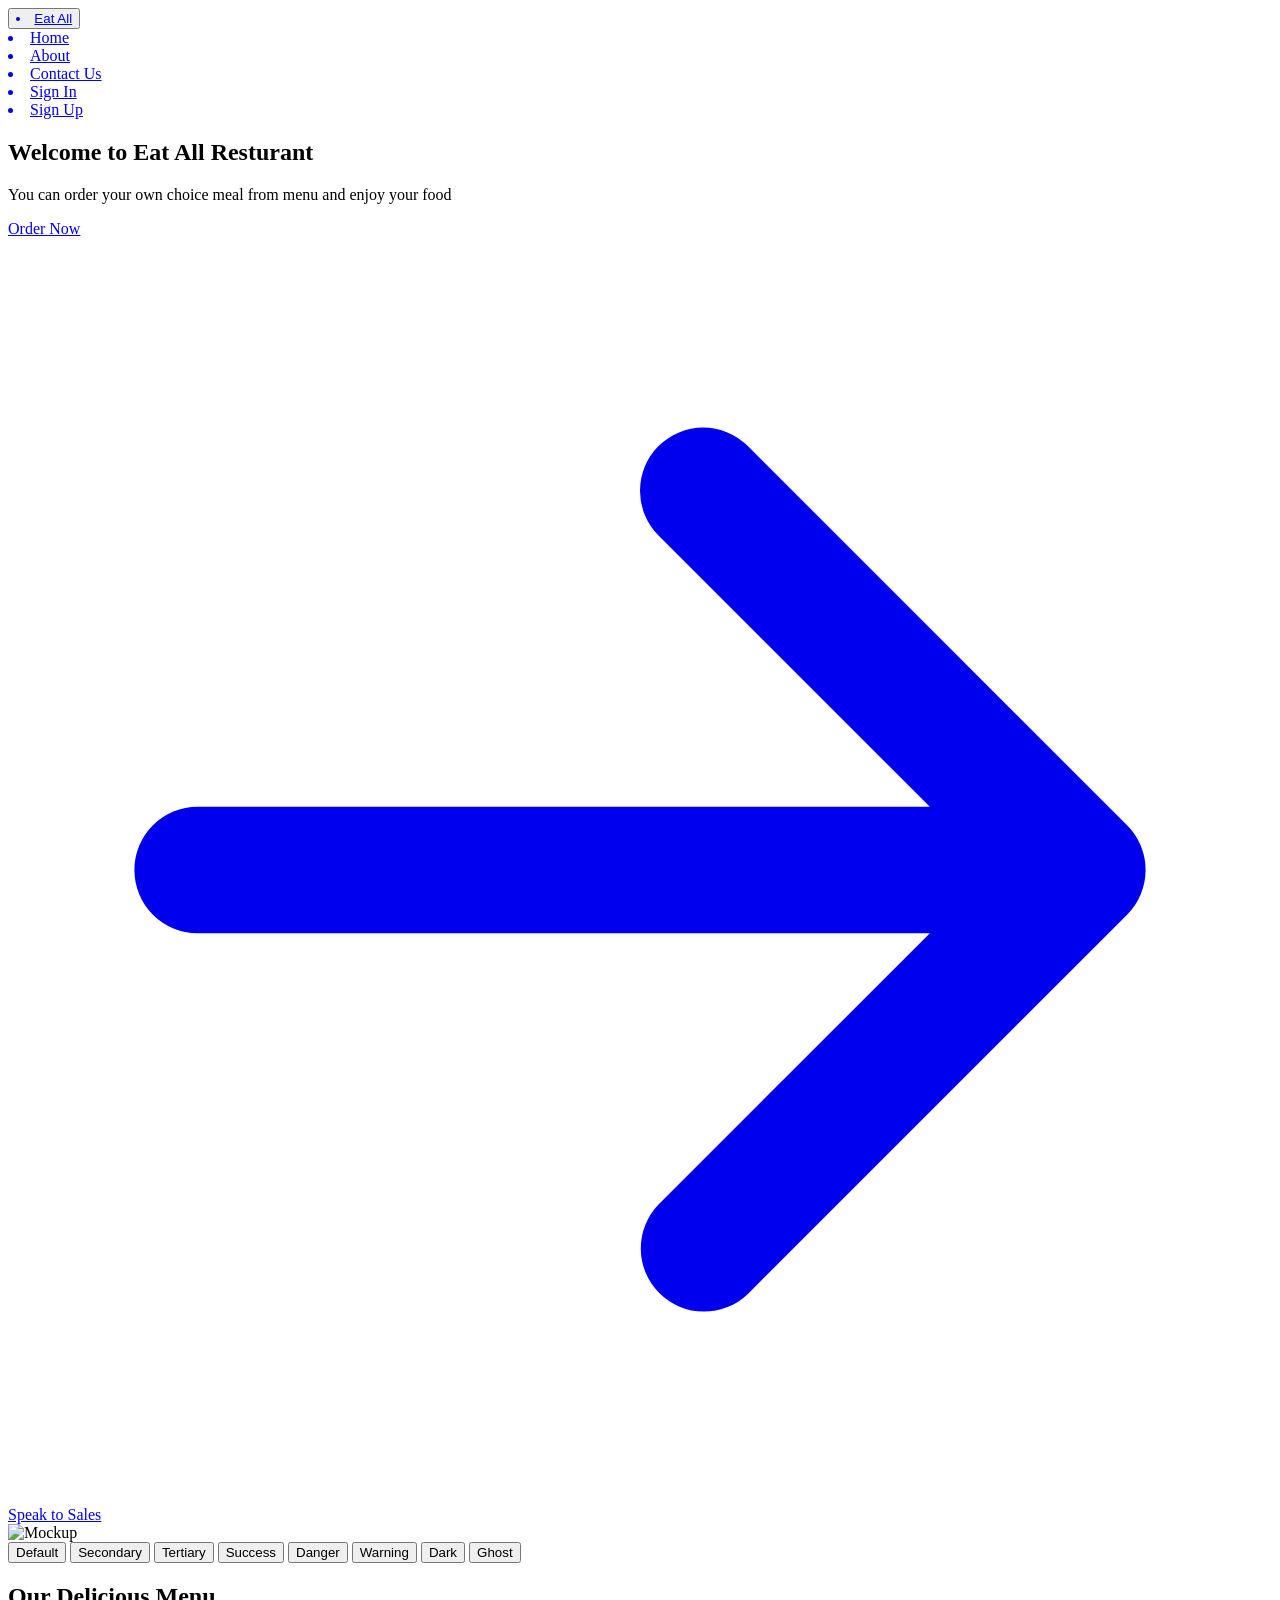
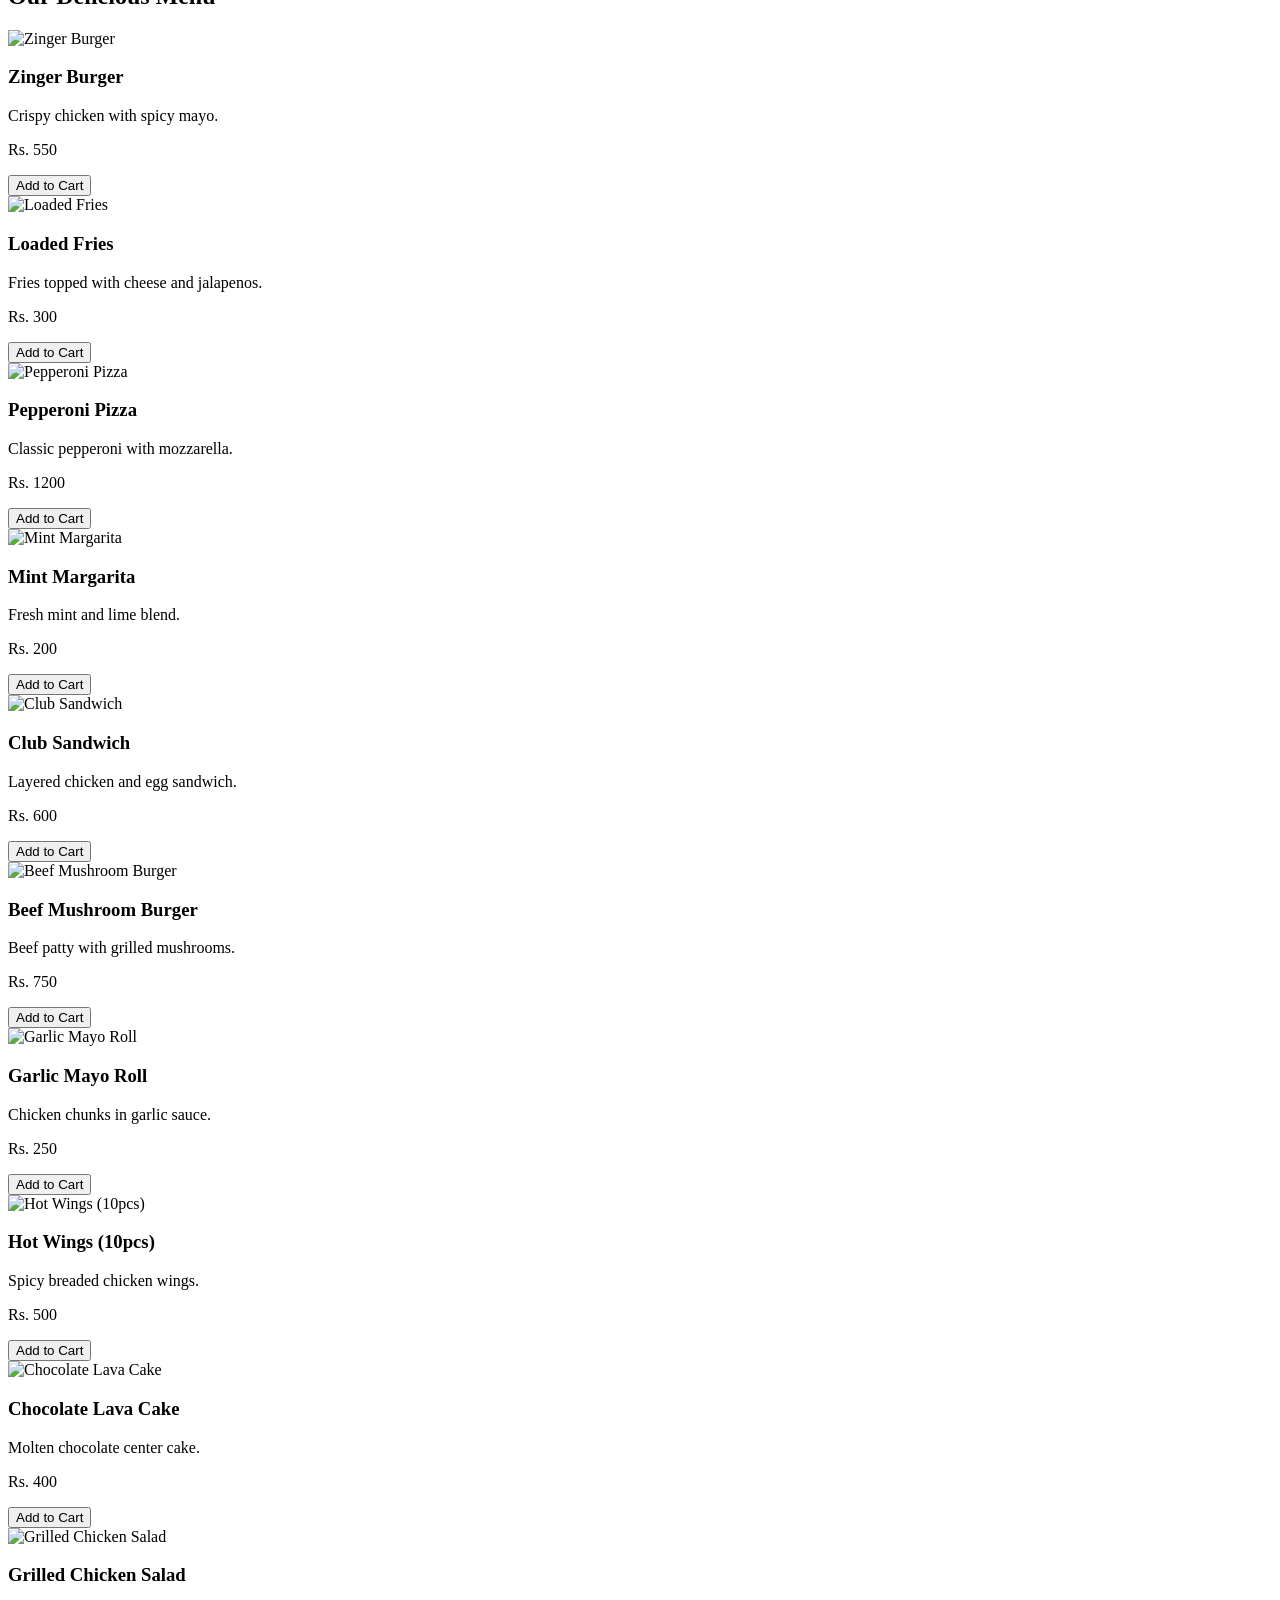
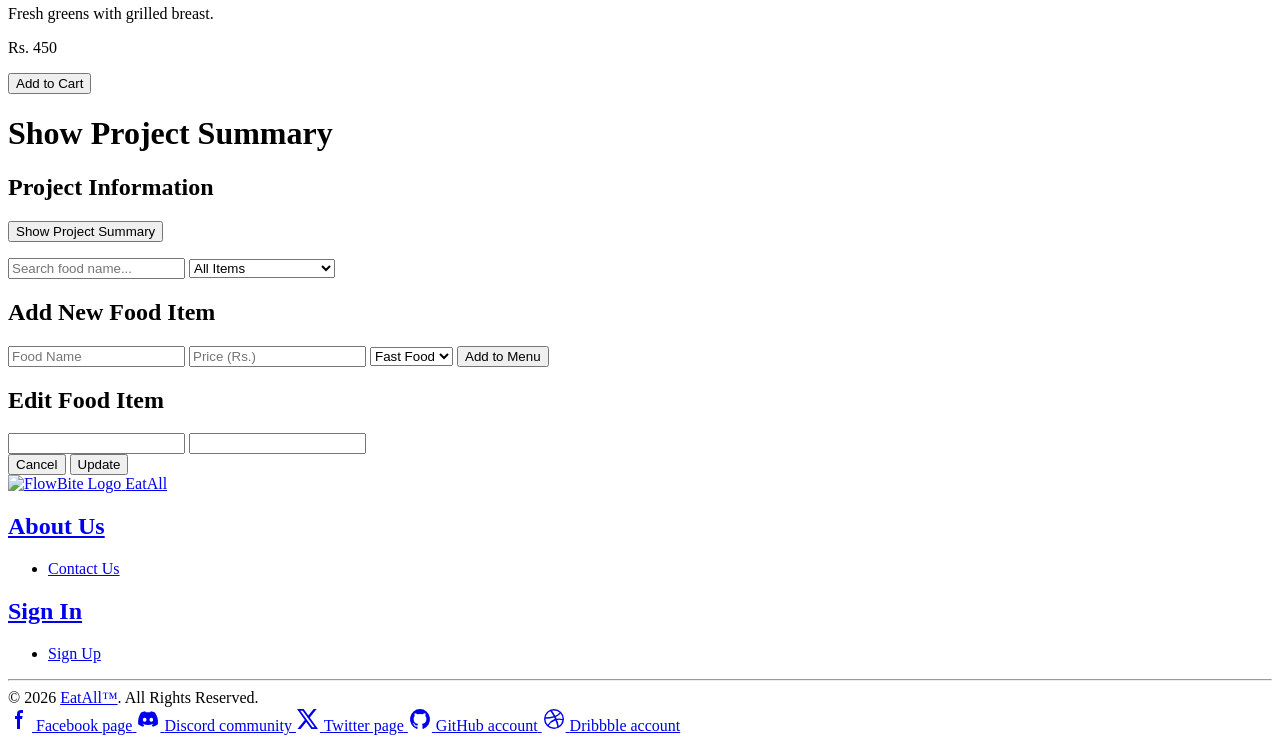
==== src/pages/home/home.html @ eba673fb "my new task changes" ====
<!DOCTYPE html>
<html lang="en">
<head>
    <meta charset="UTF-8">
    <meta name="viewport" content="width=device-width, initial-scale=1.0">
    <title>Eat All</title>
    <script src="https://cdn.tailwindcss.com"></script>
    <link rel="icon" type="image/x-icon" href="../my-website-project/assets/images/android-chrome-192x192.png">
    <script type="module" src="../home/home.js"></script>

</head>

<body>

    <!-- Navigation Bar -->
    <nav class="flex items-center justify-between w-full h-12 bg-red-600 text-white p-2">
        <button class="bg-red-600 p-2 list-none rounded hover:bg-gray-800"><a href="../my-website-project/index.html"><li>Eat All</li></a></button>
        <div class="flex gap-10 list-none">
        <a href="./index.html">
            <li class="hover:text-black">Home</li></a> 
        <a href="./src/pages/about/about.html">
            <li class="hover:text-black">About</li></a> 
        <a href="./src/pages/contact/contact.html">
            <li class="hover:text-black">Contact Us</li>
        </a>
        </div>
        <div class="flex gap-5 list-none">
        <a href="./src/pages/sign in/sign in.html">
            <li class="hover:text-black">Sign In</li>
        </a>
        <a href="./src/pages/sign in/sign in.html">
            <li class="hover:text-black">Sign Up</li></a>
        </div>
        
    </nav>
<section class="bg-white dark:bg-gray-900">
    <div class="grid max-w-screen-xl px-4 py-8 mx-auto lg:gap-8 xl:gap-0 lg:py-16 lg:grid-cols-12">
        <div class="mr-auto place-self-center lg:col-span-7">
            <h1 class="max-w-2xl mb-4 text-4xl font-extrabold tracking-tight leading-none md:text-5xl xl:text-6xl dark:text-white">Welcome to Eat All Resturant</h1>
            <p class="max-w-2xl mb-6 font-light text-gray-500 lg:mb-8 md:text-lg lg:text-xl dark:text-gray-400">You can order your own choice meal from menu and enjoy your food</p>
            <a href="#" class="inline-flex items-center justify-center px-5 py-3 mr-3 text-base font-medium text-center text-white rounded-lg bg-red-600 hover:bg-red-700 hover:shadow focus:ring-4 focus:ring-primary-300 dark:focus:ring-primary-900">
                Order Now
                <svg class="w-5 h-5 ml-2 -mr-1" fill="currentColor" viewBox="0 0 20 20" xmlns="http://www.w3.org/2000/svg"><path fill-rule="evenodd" d="M10.293 3.293a1 1 0 011.414 0l6 6a1 1 0 010 1.414l-6 6a1 1 0 01-1.414-1.414L14.586 11H3a1 1 0 110-2h11.586l-4.293-4.293a1 1 0 010-1.414z" clip-rule="evenodd"></path></svg>
            </a>
            <a href="#" class="inline-flex items-center justify-center px-5 py-3 text-base font-medium text-center text-gray-900 border border-gray-300 rounded-lg hover:bg-gray-100 focus:ring-4 focus:ring-gray-100 dark:text-white dark:border-gray-700 dark:hover:bg-gray-700 dark:focus:ring-gray-800">
                Speak to Sales
            </a> 
        </div>
        <div class="hidden lg:mt-0 lg:col-span-5 lg:flex">
            <img src="../my-website-project/assets/images/eat all logo.png" alt="Mockup">
        </div> 
    </div>
</section>
<button type="button" class="text-body bg-neutral-default-medium bg-brand box-border border border-transparent hover:bg-brand-strong focus:ring-4 focus:ring-brand-medium shadow-xs font-medium leading-5 rounded-base text-sm px-4 py-2.5 focus:outline-none">Default</button>
<button type="button" class="text-body bg-neutral-secondary-medium box-border border border-default-medium hover:bg-neutral-tertiary-medium hover:text-heading focus:ring-4 focus:ring-neutral-tertiary shadow-xs font-medium leading-5 rounded-base text-sm px-4 py-2.5 focus:outline-none">Secondary</button>
<button type="button" class="text-body bg-neutral-primary-soft border border-default hover:bg-neutral-secondary-medium hover:text-heading focus:ring-4 focus:ring-neutral-tertiary-soft shadow-xs font-medium leading-5 rounded-base text-sm px-4 py-2.5 focus:outline-none">Tertiary</button>
<button type="button" class="text-white bg-success box-border border border-transparent hover:bg-success-strong focus:ring-4 focus:ring-success-medium shadow-xs font-medium leading-5 rounded-base text-sm px-4 py-2.5 focus:outline-none">Success</button>
<button type="button" class="text-white bg-danger box-border border border-transparent hover:bg-danger-strong focus:ring-4 focus:ring-danger-medium shadow-xs font-medium leading-5 rounded-base text-sm px-4 py-2.5 focus:outline-none">Danger</button>
<button type="button" class="text-white bg-warning box-border border border-transparent hover:bg-warning-strong focus:ring-4 focus:ring-warning-medium shadow-xs font-medium leading-5 rounded-base text-sm px-4 py-2.5 focus:outline-none">Warning</button>
<button type="button" class="text-white bg-dark box-border border border-transparent hover:bg-dark-strong focus:ring-4 focus:ring-neutral-tertiary shadow-xs font-medium leading-5 rounded-base text-sm px-4 py-2.5 focus:outline-none">Dark</button>
<button type="button" class="text-heading bg-transparent box-border border border-transparent hover:bg-neutral-secondary-medium focus:ring-4 focus:ring-neutral-tertiary font-medium leading-5 rounded-base text-sm px-4 py-2.5 focus:outline-none">Ghost</button>

<section class="p-8">
    <h2 class="text-3xl font-bold text-center mb-8">Our Delicious Menu</h2>
    
    <div id="food-container" class="grid grid-cols-1 md:grid-cols-2 lg:grid-cols-3 gap-6">
        </div>
</section>

<div class="m-5 p-5 bg-black text-white rounded">
    <h1 class="felx items-center text-2xl font-bold">Show Project Summary</h1>

<h2>Project Information</h2>

<p id="name"></p>
<p id="items"></p>
<p id="status"></p>
<p id="foods"></p>
<p id="developer"></p>

<button class="inline-flex items-center justify-center px-3 py-2 mr-2 text-base font-medium text-center text-white rounded-lg bg-red-600 hover:bg-red-700 hover:shadow focus:ring-4 focus:ring-primary-300 dark:focus:ring-primary-900" onclick="displaySummary()">Show Project Summary</button>

<p id="summary"></p>



<div class="max-w-4xl mx-auto mb-8 p-4 bg-gray-100 rounded-lg shadow">
    <div class="flex flex-col md:flex-row gap-4">
        <input type="text" id="search-bar" oninput="applyFilters()" placeholder="Search food name..." 
            class="flex-1 p-2 border rounded bg-white text-gray-900">
        
        <select id="filter-options" onchange="applyFilters()" class="p-2 border rounded bg-white text-gray-900">
            <option value="all">All Items</option>
            <option value="low-price">Price: Under Rs. 500</option>
            <option value="high-price">Price: Over Rs. 500</option>
            <option value="fast-food">Category: Fast Food</option>
            <option value="italian">Category: Italian</option>
            <option value="available">Status: Available</option>
        </select>
    </div>
</div>

<div id="menu-container" class="grid grid-cols-1 md:grid-cols-2 lg:grid-cols-4 gap-6 p-6">
    </div>

    

<div class="max-w-md mx-auto bg-white p-6 rounded-lg shadow-md my-8">
    <h2 class="text-2xl font-bold mb-4 text-black">Add New Food Item</h2>
    <form id="add-food-form" class="space-y-4">
        <input type="text" id="food-name" placeholder="Food Name" 
            class="w-full p-2 border border-gray-300 rounded bg-white text-gray-900 focus:outline-none focus:ring-2 focus:ring-red-500" required>
        
        <input type="number" id="food-price" placeholder="Price (Rs.)" 
            class="w-full p-2 border border-gray-300 rounded bg-white text-gray-900 focus:outline-none focus:ring-2 focus:ring-red-500" required>
        
        <select id="food-category" 
                class="w-full p-2 border border-gray-300 rounded bg-white text-gray-900 focus:outline-none focus:ring-2 focus:ring-red-500">
            <option value="Fast Food">Fast Food</option>
            <option value="Italian">Italian</option>
            <option value="Snacks">Snacks</option>
            <option value="Sides">Sides</option>
        </select>
        
        <button type="submit" class="w-full bg-red-600 text-white py-2 rounded hover:bg-red-700 transition duration-200">
            Add to Menu
        </button>
    </form>
</div>

<div id="edit-modal" class="fixed inset-0 bg-gray-900 bg-opacity-50 hidden flex items-center justify-center">
    <div class="bg-white p-6 rounded-lg shadow-lg w-96">
        <h2 class="text-xl font-bold mb-4">Edit Food Item</h2>
        <input type="hidden" id="edit-id">
        <input type="text" id="edit-name" class="w-full p-2 border rounded mb-2 text-gray-900 bg-white">
        <input type="number" id="edit-price" class="w-full p-2 border rounded mb-2 text-gray-900 bg-white">
        <div class="flex justify-end space-x-2 mt-4">
            <button onclick="closeModal()" class="bg-gray-500 text-white px-4 py-2 rounded">Cancel</button>
            <button onclick="updateItem()" class="bg-green-600 text-white px-4 py-2 rounded">Update</button>
        </div>
    </div>
</div>



<script src="src/pages/script js/script.js  "></script>

</div>

<div class="mx-auto w-full max-w-screen-xl p-1 py-4 lg:py-6">
<footer class="bg-neutral-primary-soft shadow-md border-t border-gray-100 shadow-[0px_0px_5px_2px_rgba(0,0,0,0.1)]" >
    <div class="mx-auto w-full max-w-screen-xl p-4 py-6 lg:py-8">
        <div class="md:flex md:justify-between">
        <div class="mb-6 md:mb-0">
            <a href="../my-website-project/index.html" class="flex items-center">
                <img src="https://flowbite.com/docs/images/logo.svg" class="h-7 me-3" alt="FlowBite Logo" />
                <span class="text-heading self-center text-2xl font-semibold whitespace-nowrap">EatAll</span>
            </a>
        </div>
        <div class="grid grid-cols-2 gap-8 sm:gap-6 sm:grid-cols-3">
            <div>
                <a href="../my-website-project/src/pages/about/about.html">
                <h2 class="mb-6 text-sm font-semibold text-heading uppercase">About Us</h2>
                </a>
                <ul class="text-body font-medium">
                    <li class="mb-4">
                        <a href="../my-website-project/src/pages/contact/contact.html" class="">Contact Us</a>
                    </li>
                </ul>
            </div>
            <div>
                <a href="../my-website-project/src/pages/sign in/sign in.html">
                <h2 class="mb-6 text-sm font-semibold text-heading uppercase">Sign In</h2>
                </a>
                <ul class="text-body font-medium">
                    <li class="mb-4">
                        <a href="../my-website-project/src/pages/sign up/sign up.html" class="">Sign Up</a>
                    </li>
                </ul>
            </div>
            
        </div>
    </div>
    <hr class="my-6 border-default sm:mx-auto lg:my-8" />
    <div class="sm:flex sm:items-center sm:justify-between">
        <span class="text-sm text-body sm:text-center">© 2026 <a href="../my-website-project/index.html" class="hover:underline">  EatAll™</a>. All Rights Reserved.
        </span>
        <div class="flex mt-4 sm:justify-center sm:mt-0">
            <a href="#" class="text-body hover:text-heading">
                <svg class="w-5 h-5" aria-hidden="true" xmlns="http://www.w3.org/2000/svg" width="24" height="24" fill="currentColor" viewBox="0 0 24 24"><path fill-rule="evenodd" d="M13.135 6H15V3h-1.865a4.147 4.147 0 0 0-4.142 4.142V9H7v3h2v9.938h3V12h2.021l.592-3H12V6.591A.6.6 0 0 1 12.592 6h.543Z" clip-rule="evenodd"/></svg>
                <span class="sr-only">Facebook page</span>
            </a>
            <a href="#" class="text-body hover:text-heading ms-5">
                <svg class="w-5 h-5" aria-hidden="true" xmlns="http://www.w3.org/2000/svg" width="24" height="24" fill="currentColor" viewBox="0 0 24 24"><path d="M18.942 5.556a16.3 16.3 0 0 0-4.126-1.3 12.04 12.04 0 0 0-.529 1.1 15.175 15.175 0 0 0-4.573 0 11.586 11.586 0 0 0-.535-1.1 16.274 16.274 0 0 0-4.129 1.3 17.392 17.392 0 0 0-2.868 11.662 15.785 15.785 0 0 0 4.963 2.521c.41-.564.773-1.16 1.084-1.785a10.638 10.638 0 0 1-1.706-.83c.143-.106.283-.217.418-.331a11.664 11.664 0 0 0 10.118 0c.137.114.277.225.418.331-.544.328-1.116.606-1.71.832a12.58 12.58 0 0 0 1.084 1.785 16.46 16.46 0 0 0 5.064-2.595 17.286 17.286 0 0 0-2.973-11.59ZM8.678 14.813a1.94 1.94 0 0 1-1.8-2.045 1.93 1.93 0 0 1 1.8-2.047 1.918 1.918 0 0 1 1.8 2.047 1.929 1.929 0 0 1-1.8 2.045Zm6.644 0a1.94 1.94 0 0 1-1.8-2.045 1.93 1.93 0 0 1 1.8-2.047 1.919 1.919 0 0 1 1.8 2.047 1.93 1.93 0 0 1-1.8 2.045Z"/></svg>
                <span class="sr-only">Discord community</span>
            </a>
            <a href="#" class="text-body hover:text-heading ms-5">
            <svg class="w-5 h-5" aria-hidden="true" xmlns="http://www.w3.org/2000/svg" width="24" height="24" fill="currentColor" viewBox="0 0 24 24"><path d="M13.795 10.533 20.68 2h-3.073l-5.255 6.517L7.69 2H1l7.806 10.91L1.47 22h3.074l5.705-7.07L15.31 22H22l-8.205-11.467Zm-2.38 2.95L9.97 11.464 4.36 3.627h2.31l4.528 6.317 1.443 2.02 6.018 8.409h-2.31l-4.934-6.89Z"/></svg>
            <span class="sr-only">Twitter page</span>
            </a>
            <a href="#" class="text-body hover:text-heading ms-5">
                <svg class="w-5 h-5" aria-hidden="true" xmlns="http://www.w3.org/2000/svg" width="24" height="24" fill="currentColor" viewBox="0 0 24 24"><path fill-rule="evenodd" d="M12.006 2a9.847 9.847 0 0 0-6.484 2.44 10.32 10.32 0 0 0-3.393 6.17 10.48 10.48 0 0 0 1.317 6.955 10.045 10.045 0 0 0 5.4 4.418c.504.095.683-.223.683-.494 0-.245-.01-1.052-.014-1.908-2.78.62-3.366-1.21-3.366-1.21a2.711 2.711 0 0 0-1.11-1.5c-.907-.637.07-.621.07-.621.317.044.62.163.885.346.266.183.487.426.647.71.135.253.318.476.538.655a2.079 2.079 0 0 0 2.37.196c.045-.52.27-1.006.635-1.37-2.219-.259-4.554-1.138-4.554-5.07a4.022 4.022 0 0 1 1.031-2.75 3.77 3.77 0 0 1 .096-2.713s.839-.275 2.749 1.05a9.26 9.26 0 0 1 5.004 0c1.906-1.325 2.74-1.05 2.74-1.05.37.858.406 1.828.101 2.713a4.017 4.017 0 0 1 1.029 2.75c0 3.939-2.339 4.805-4.564 5.058a2.471 2.471 0 0 1 .679 1.897c0 1.372-.012 2.477-.012 2.814 0 .272.18.592.687.492a10.05 10.05 0 0 0 5.388-4.421 10.473 10.473 0 0 0 1.313-6.948 10.32 10.32 0 0 0-3.39-6.165A9.847 9.847 0 0 0 12.007 2Z" clip-rule="evenodd"/></svg>
                <span class="sr-only">GitHub account</span>
            </a>
            <a href="#" class="text-body hover:text-heading ms-5">
                <svg class="w-5 h-5" aria-hidden="true" xmlns="http://www.w3.org/2000/svg" width="24" height="24" fill="currentColor" viewBox="0 0 24 24"><path fill-rule="evenodd" d="M12 2a10 10 0 1 0 10 10A10.009 10.009 0 0 0 12 2Zm6.613 4.614a8.523 8.523 0 0 1 1.93 5.32 20.093 20.093 0 0 0-5.949-.274c-.059-.149-.122-.292-.184-.441a23.879 23.879 0 0 0-.566-1.239 11.41 11.41 0 0 0 4.769-3.366ZM10 3.707a8.82 8.82 0 0 1 2-.238 8.5 8.5 0 0 1 5.664 2.152 9.608 9.608 0 0 1-4.476 3.087A45.755 45.755 0 0 0 10 3.707Zm-6.358 6.555a8.57 8.57 0 0 1 4.73-5.981 53.99 53.99 0 0 1 3.168 4.941 32.078 32.078 0 0 1-7.9 1.04h.002Zm2.01 7.46a8.51 8.51 0 0 1-2.2-5.707v-.262a31.641 31.641 0 0 0 8.777-1.219c.243.477.477.964.692 1.449-.114.032-.227.067-.336.1a13.569 13.569 0 0 0-6.942 5.636l.009.003ZM12 20.556a8.508 8.508 0 0 1-5.243-1.8 11.717 11.717 0 0 1 6.7-5.332.509.509 0 0 1 .055-.02 35.65 35.65 0 0 1 1.819 6.476 8.476 8.476 0 0 1-3.331.676Zm4.772-1.462A37.232 37.232 0 0 0 15.113 13a12.513 12.513 0 0 1 5.321.364 8.56 8.56 0 0 1-3.66 5.73h-.002Z" clip-rule="evenodd"/></svg>
                <span class="sr-only">Dribbble account</span>
            </a>
        </div>
    </div>
    </div>
</footer>
</div>
<script src="https://unpkg.com/flowbite@latest/dist/flowbite.min.js"></script>


</body>
</html>
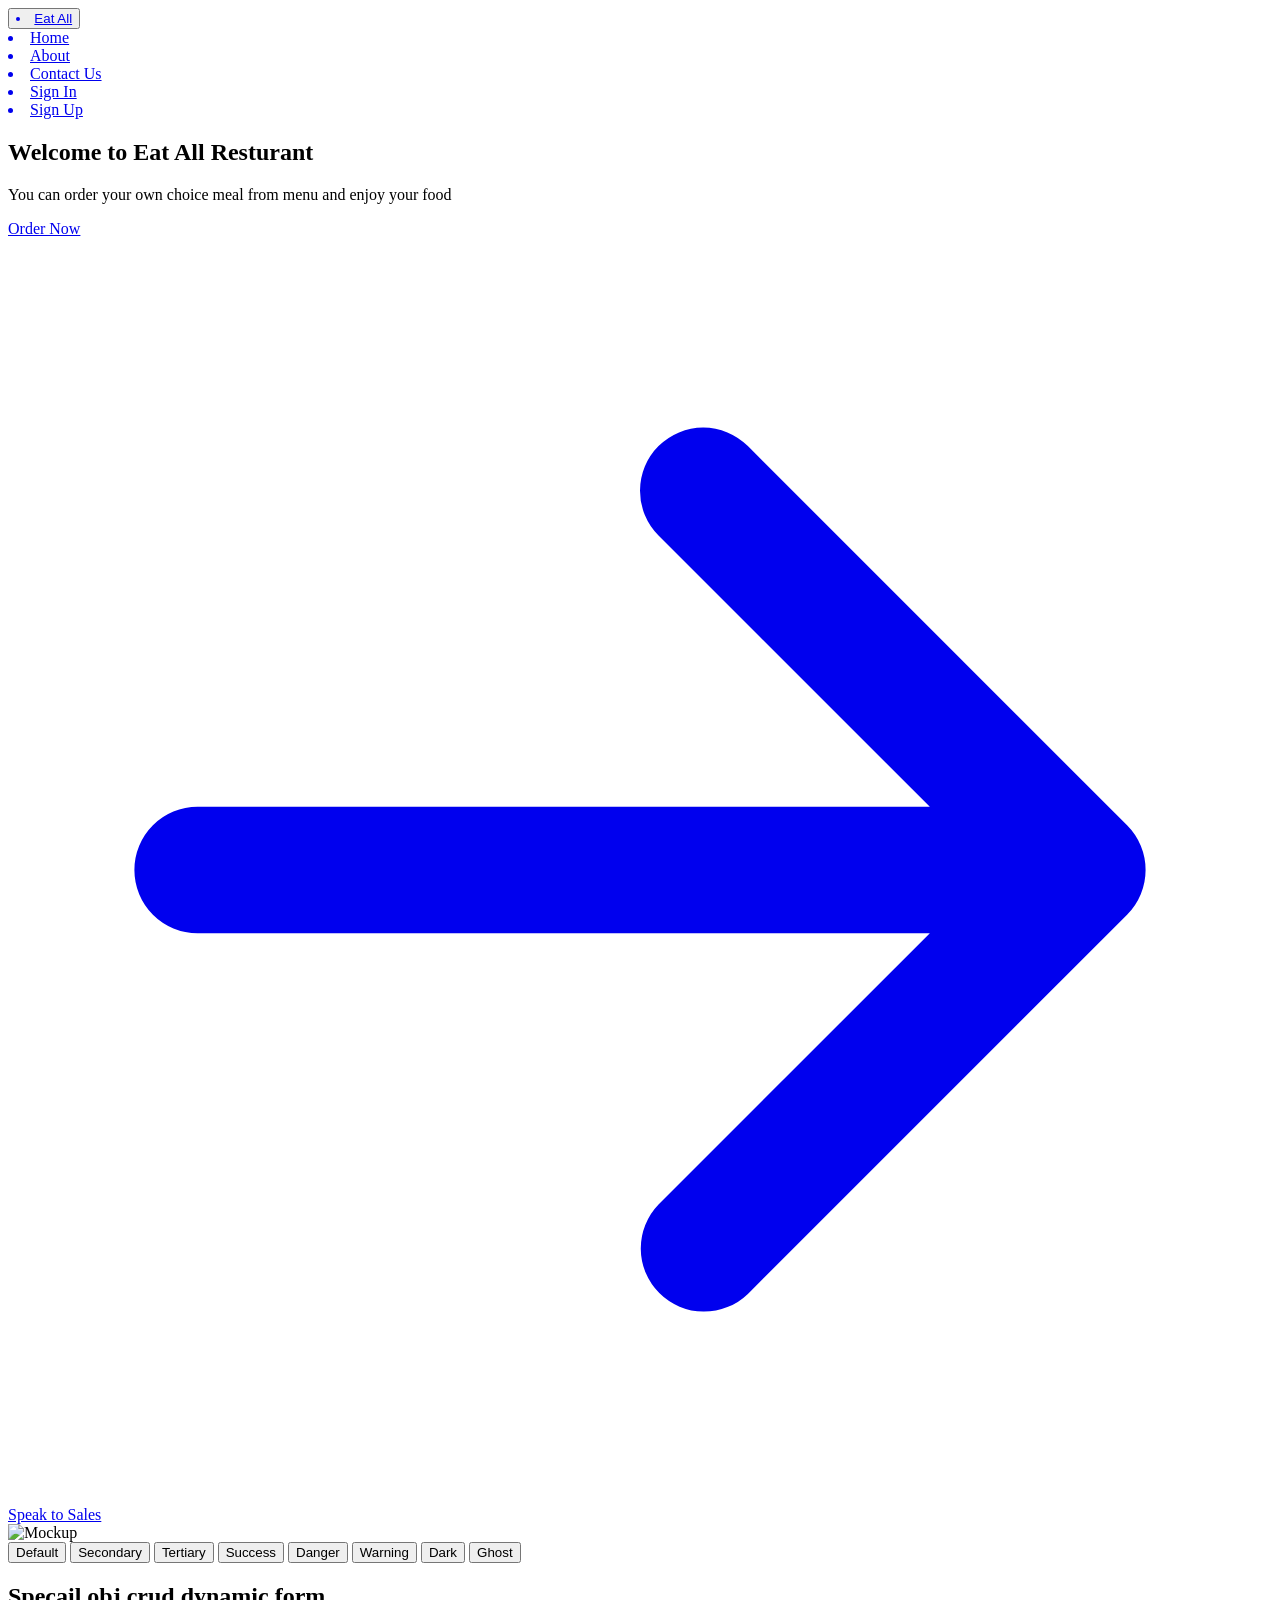
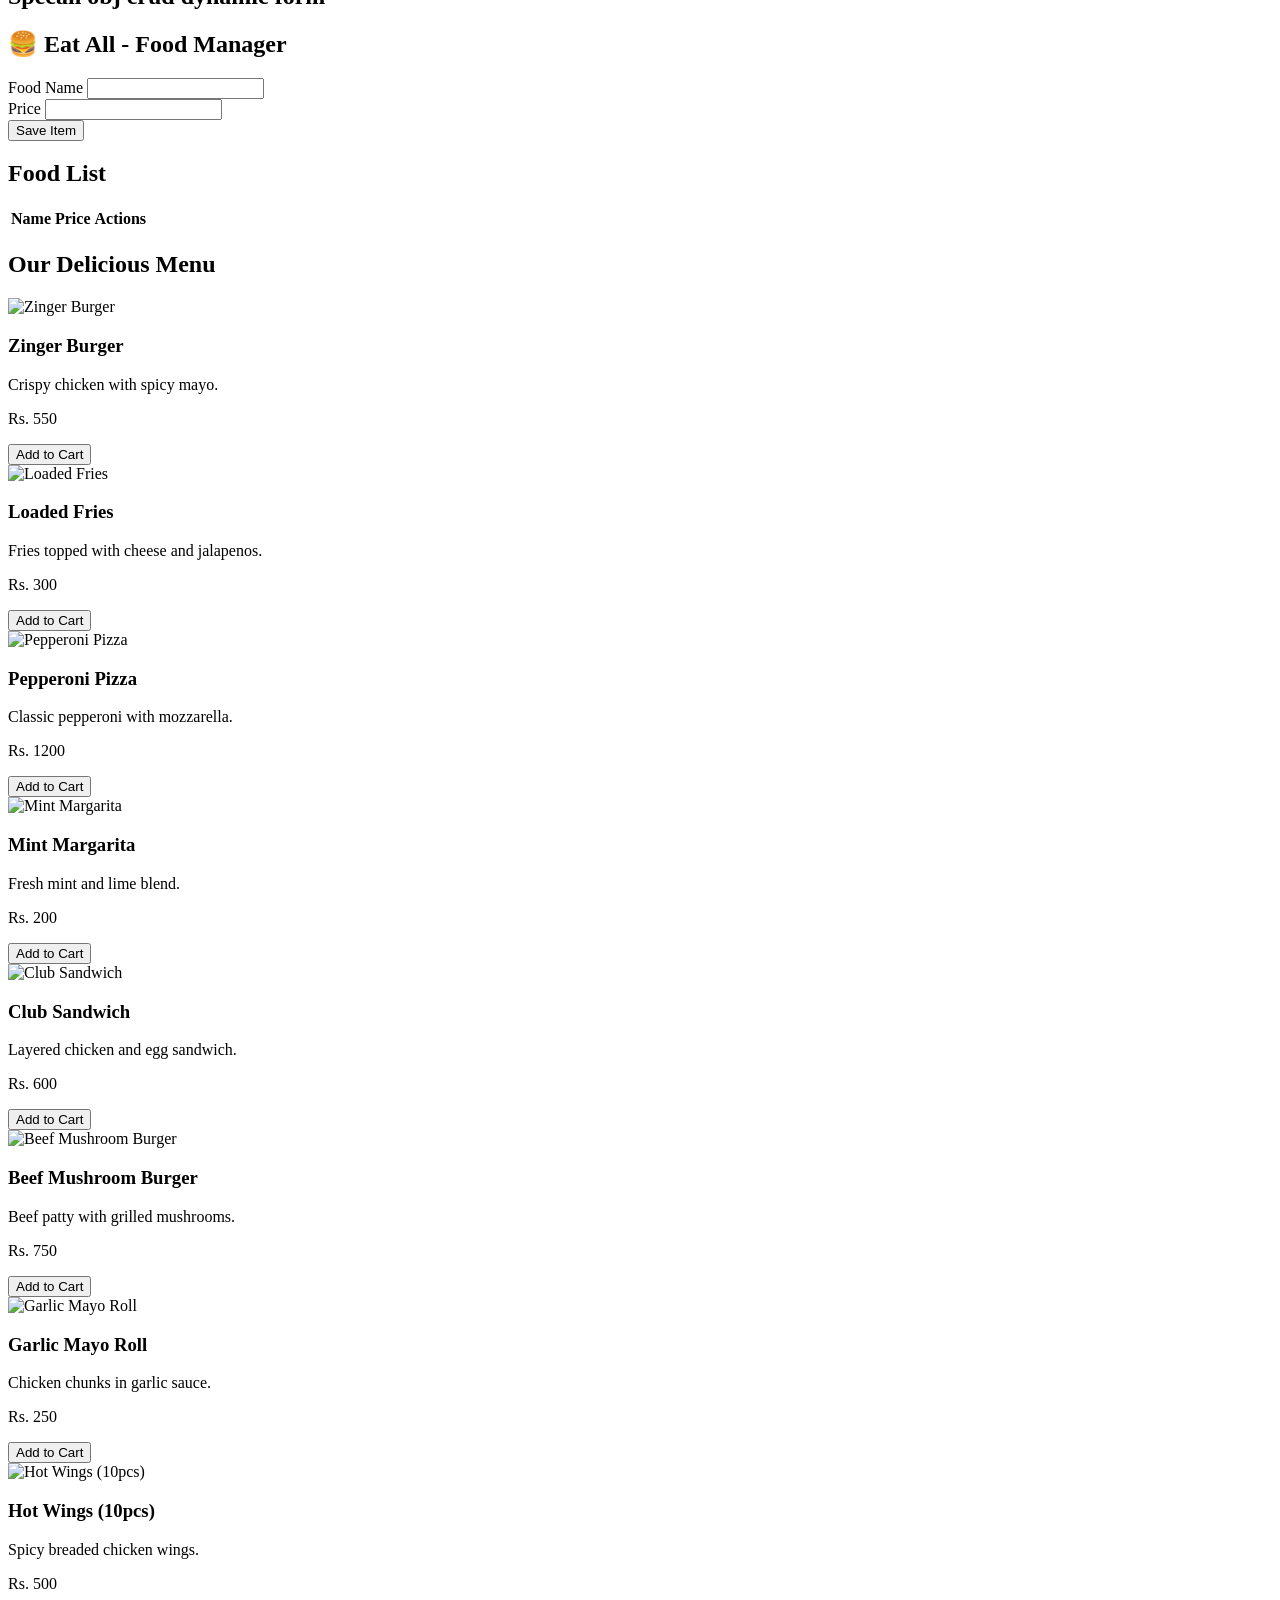
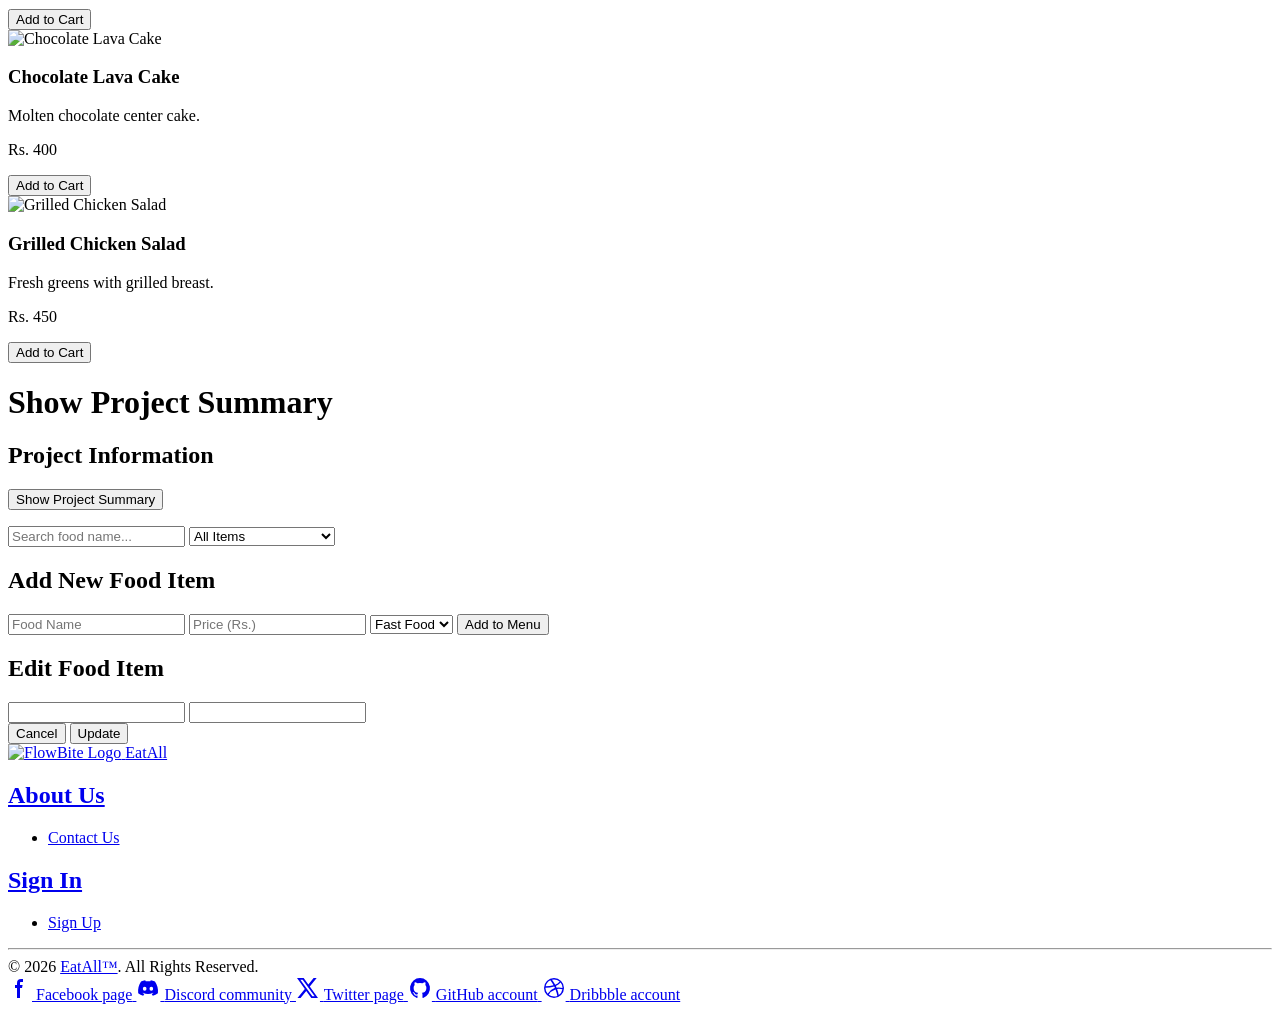
==== commit 8ddbb666: "crud obj form" ====
--- a/src/pages/home/home.html
+++ b/src/pages/home/home.html
@@ -5,7 +5,7 @@
     <meta name="viewport" content="width=device-width, initial-scale=1.0">
     <title>Eat All</title>
     <script src="https://cdn.tailwindcss.com"></script>
-    <link rel="icon" type="image/x-icon" href="../my-website-project/assets/images/android-chrome-192x192.png">
+    <link rel="icon" type="image/x-icon" href="../../../assets/images/android-chrome-192x192.png">
     <script type="module" src="../home/home.js"></script>
 
 </head>
@@ -60,6 +60,62 @@
 <button type="button" class="text-white bg-dark box-border border border-transparent hover:bg-dark-strong focus:ring-4 focus:ring-neutral-tertiary shadow-xs font-medium leading-5 rounded-base text-sm px-4 py-2.5 focus:outline-none">Dark</button>
 <button type="button" class="text-heading bg-transparent box-border border border-transparent hover:bg-neutral-secondary-medium focus:ring-4 focus:ring-neutral-tertiary font-medium leading-5 rounded-base text-sm px-4 py-2.5 focus:outline-none">Ghost</button>
 
+
+ <div class="max-w-3xl mx-auto mt-10 bg-white p-6 rounded-xl shadow-lg">
+
+
+        <h2 class="text-2xl font-bold mb-4 text-center text-orange-500">
+            Specail obj crud dynamic form
+        </h2>
+
+        <h2 class="text-2xl font-bold mb-4 text-center text-orange-500">
+            🍔 Eat All - Food Manager
+        </h2>
+
+        <!-- Form -->
+        <form id="foodForm" class="space-y-4">
+            <input type="hidden" id="foodId">
+
+            <div>
+                <label class="block text-gray-700">Food Name</label>
+                <input type="text" id="name" required
+                    class="w-full border p-2 rounded-lg focus:outline-none focus:ring-2 focus:ring-orange-400">
+            </div>
+
+            <div>
+                <label class="block text-gray-700">Price</label>
+                <input type="number" id="price" required
+                    class="w-full border p-2 rounded-lg focus:outline-none focus:ring-2 focus:ring-orange-400">
+            </div>
+
+            <button type="submit"
+                class="w-full bg-orange-500 text-white py-2 rounded-lg hover:bg-orange-600 transition">
+                Save Item
+            </button>
+        </form>
+
+        <!-- Table -->
+        <h2 class="text-xl font-semibold mt-8 mb-3">Food List</h2>
+
+        <div class="overflow-x-auto">
+            <table class="w-full border border-gray-200 rounded-lg overflow-hidden">
+                <thead class="bg-orange-500 text-white">
+                    <tr>
+                        <th class="p-2">Name</th>
+                        <th class="p-2">Price</th>
+                        <th class="p-2">Actions</th>
+                    </tr>
+                </thead>
+                <tbody id="foodTable" class="text-center bg-white"></tbody>
+            </table>
+        </div>
+
+    </div>
+
+    <script src="script.js"></script>
+
+
+
 <section class="p-8">
     <h2 class="text-3xl font-bold text-center mb-8">Our Delicious Menu</h2>
     
